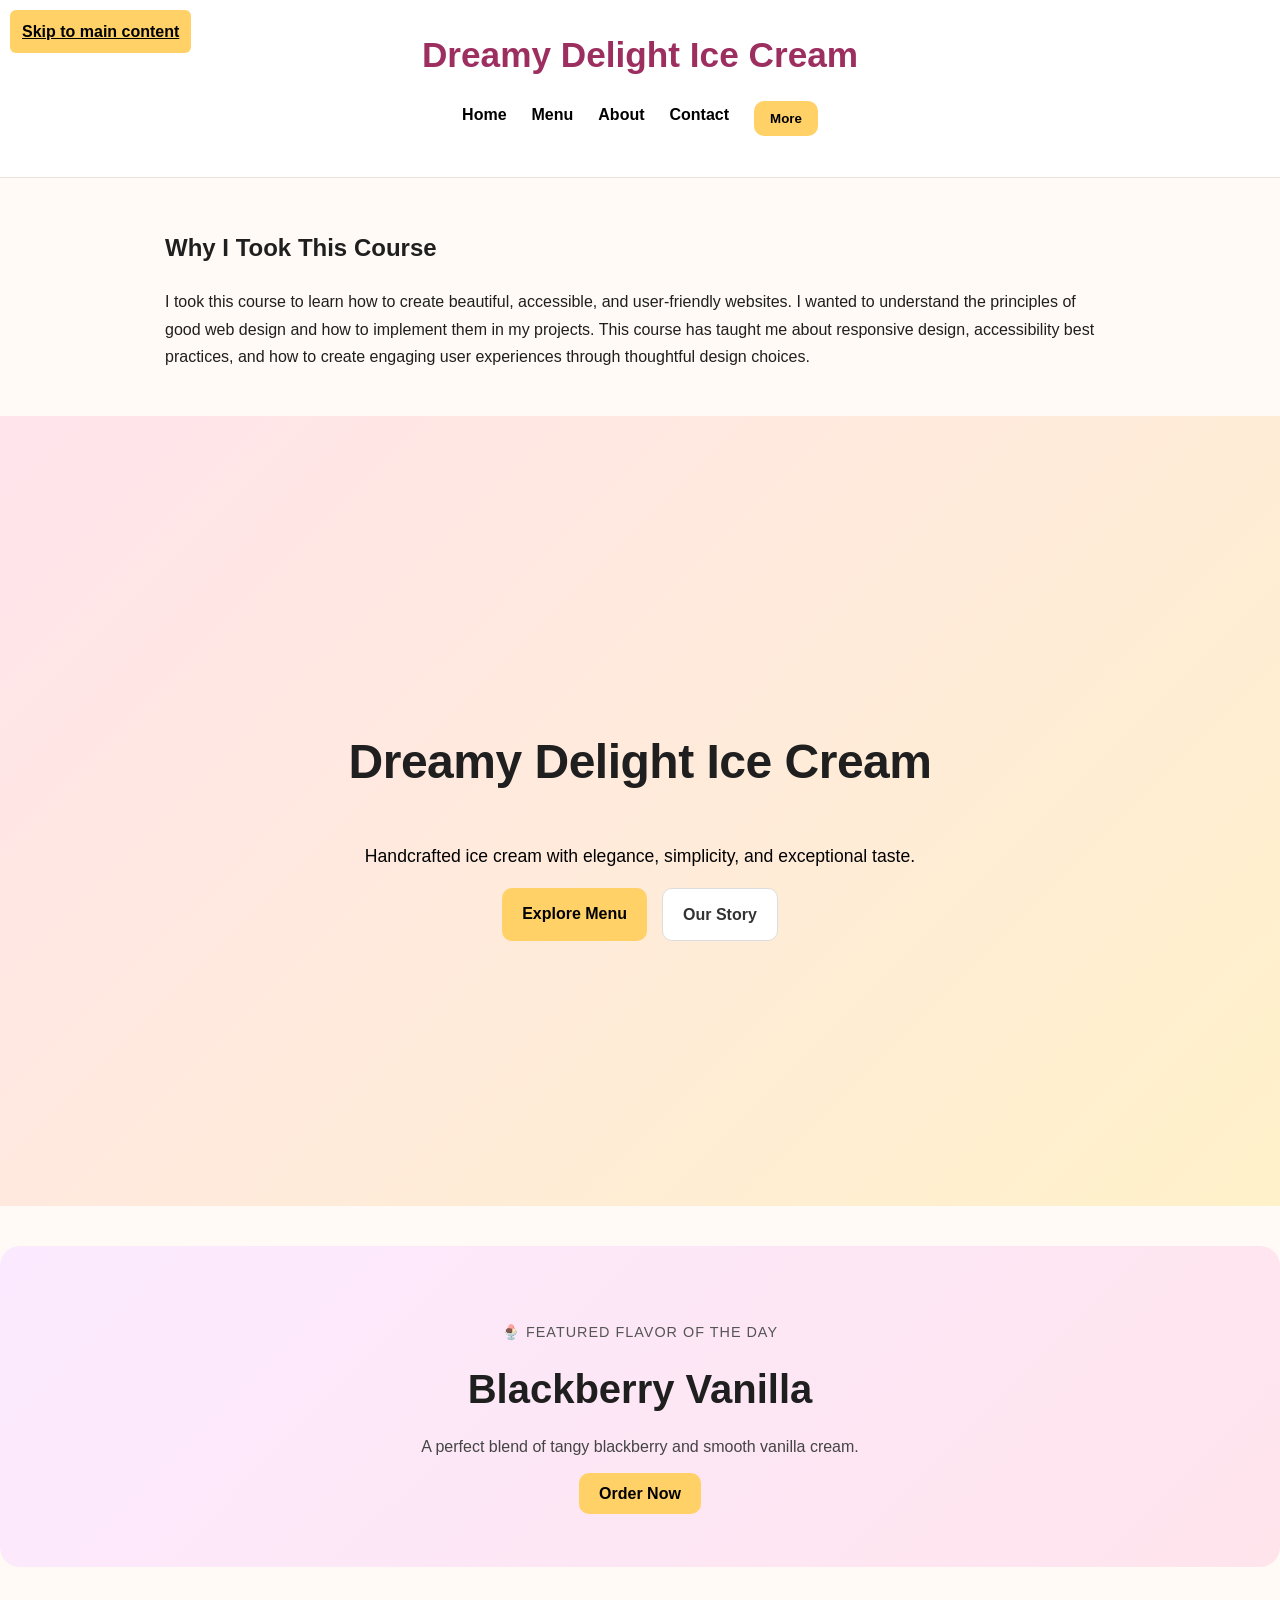
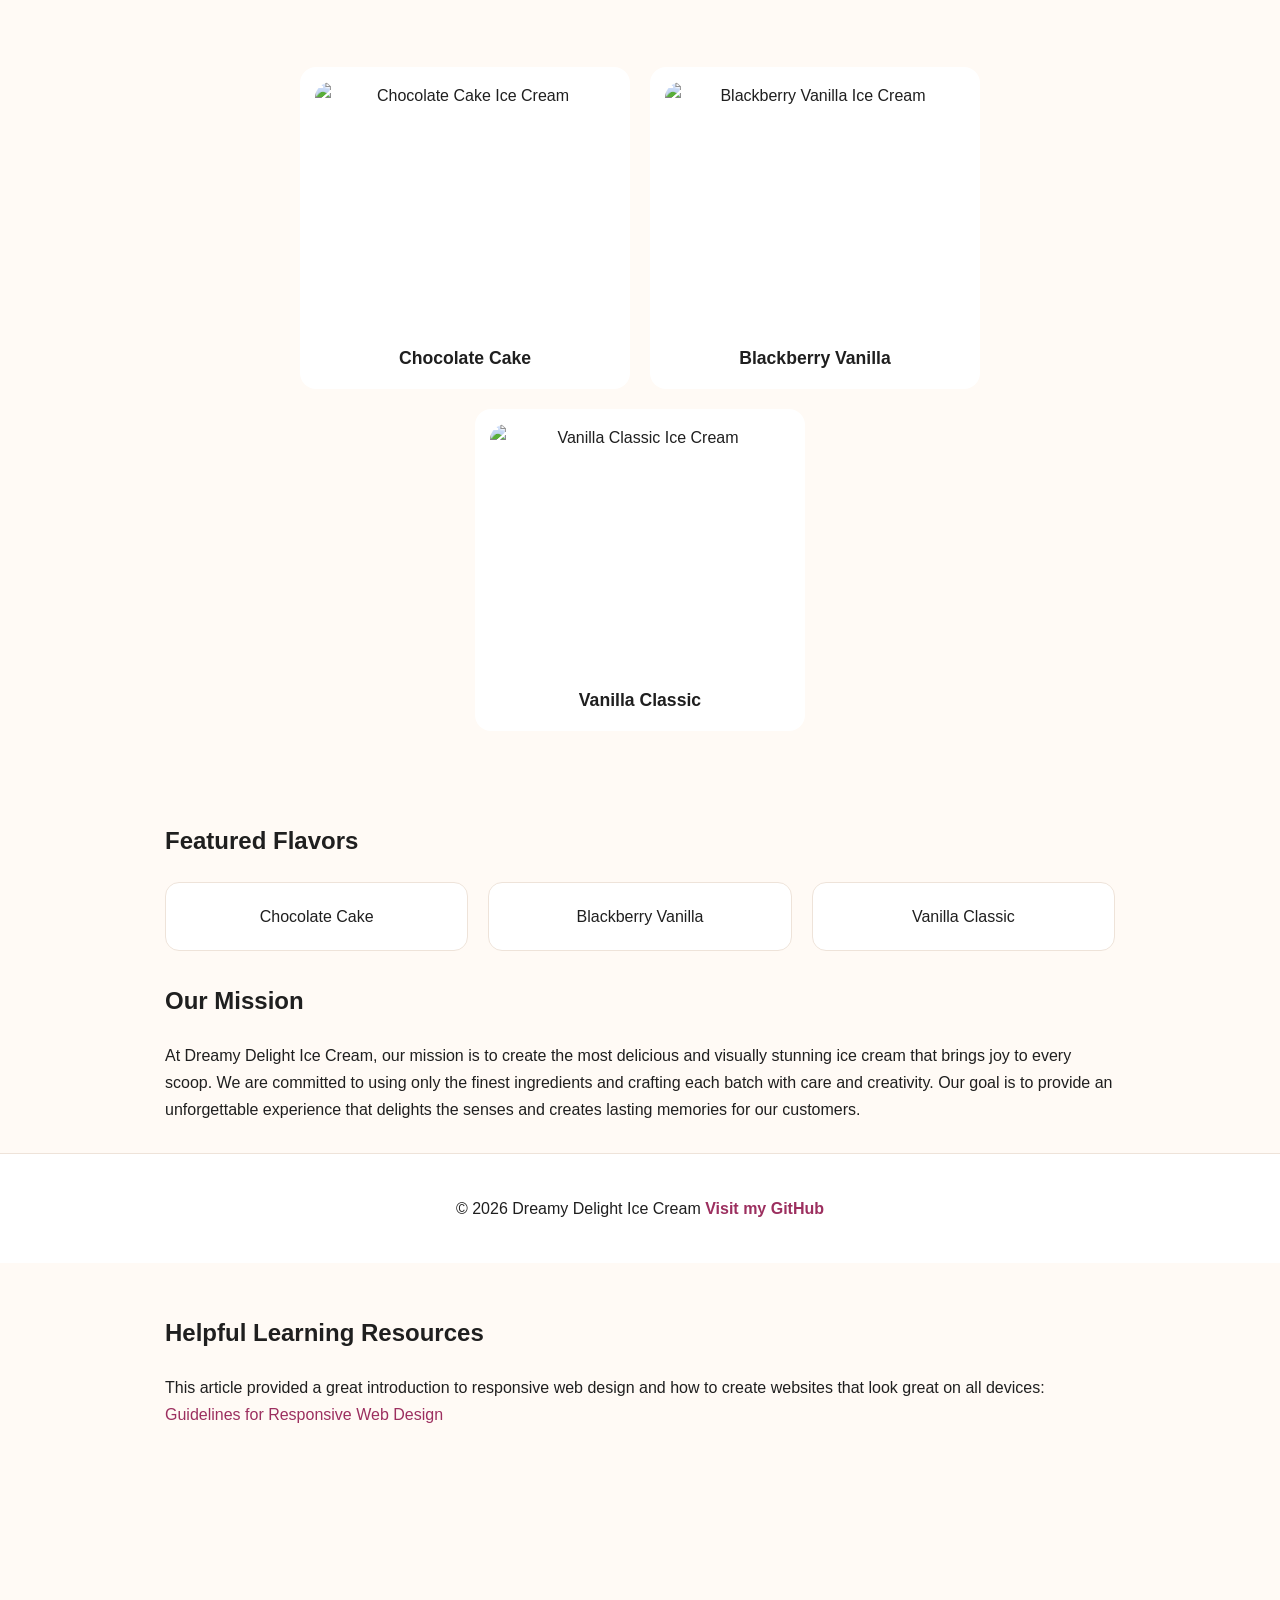
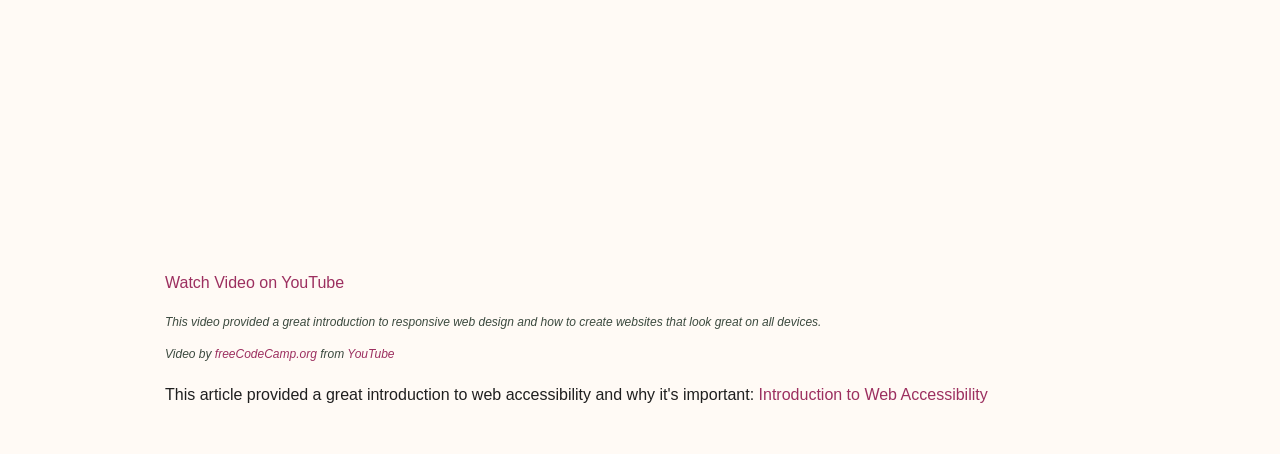
==== index.html @ 0b94ad3a "fixed bugs" ====
<!--
Images credits:

Chocolate Cake:
Image from Unsplash
https://insanelygoodrecipes.com/

Blackberry Vanilla:
Image from Wix video
https://www.wixstatic.com/

Vanilla Classic:
Image from Dreamstime
https://www.dreamstime.com/
-->

<!DOCTYPE html>
<html lang="en">

<head>
    <meta charset="UTF-8">
    <meta name="viewport" content="width=device-width, initial-scale=1.0">
    <title>Dreamy Delight Ice Cream</title>
    <link rel="stylesheet" href="styles.css">
</head>

<body>

    <a class="skip-link" href="#main-content">Skip to main content</a>
    <div class="layout">

        <header class="site-header">
            <div class="name">Dreamy Delight Ice Cream</div>

            <nav aria-label="Main Navigation">
                <ul class="navbar-links">
                    <li><a href="index.html">Home</a></li>
                    <li><a href="menu.html">Menu</a></li>
                    <li><a href="about.html">About</a></li>
                    <li><a href="contact.html">Contact</a></li>

                    <li class="dropdown">
                     <button class="dropbtn" aria-haspopup="true" aria-expanded="false"> More</button>
                        <ul class="dropdown-menu">
                            <li><a href="code-editor.html">Code Editor</a></li>
                            <li><a href="semantic.html">Semantic HTML</a></li>
                            <li><a href="css-layout.html">CSS Layout</a></li>
                            <li><a href="accessibility.html">Accessibility</a></li>
                            <li><a href="ethics.html">Ethics</a></li>
                            <li><a href="validation.html">Validation</a></li>
                            <li><a href="ai-use.html">AI Use</a></li>
                        </ul>
                    </li>
                </ul>
            </nav>
        </header>

        <section class="section fade-in">
            <h2>Why I Took This Course</h2>
            <p>
                I took this course to learn how to create beautiful, accessible, and user-friendly websites.
                I wanted to understand the principles of good web design and how to implement them in my projects.
                This course has taught me about responsive design, accessibility best practices, and how to create
                engaging user experiences through thoughtful design choices.
            </p>
        </section>

        <section class="section fade-in">
            <h2>Helpful Learning Resources</h2>

            <p>
                This article provided a great introduction to responsive web design and how to create
                websites that look great on all devices:
                <a href="https://www.w3schools.com/css/css_rwd_intro.asp" target="_blank">
                    Guidelines for Responsive Web Design
                </a>
            </p>

            <iframe src="https://www.youtube.com/embed/srvUrASNj0s" title="Responsive Web Design Tutorial"
                loading="lazy" allowfullscreen>
            </iframe>

            <p class="download">
                <a href="https://www.youtube.com/watch?v=srvUrASNj0s" target="_blank">
                    Watch Video on YouTube</a>
            </p>

            <p class="description">
                This video provided a great introduction to responsive web design and how to create
                websites that look great on all devices.
            </p>

            <p class="attribution">
                Video by
                <a href="https://www.youtube.com/@freecodecamp" target="_blank">freeCodeCamp.org</a>
                from
                <a href="https://www.youtube.com/">YouTube</a>
            </p>

            <p>
                This article provided a great introduction to web accessibility and why it's important:
                <a href="https://www.w3.org/WAI/fundamentals/accessibility-intro/" target="_blank">
                    Introduction to Web Accessibility
                </a>
            </p>

        </section>

        <main id="main-content">

            <section class="hero-full fade-in">
                <div class="hero-content">
                    <h1>Dreamy Delight Ice Cream</h1>
                    <p class="tagline">
                        Handcrafted ice cream with elegance, simplicity, and exceptional taste.
                    </p>

                    <div class="hero-actions">
                        <a class="button primary" href="menu.html">Explore Menu</a>
                        <a class="button secondary" href="about.html">Our Story</a>
                    </div>
                </div>
            </section>

            <section class="featured-banner fade-in" aria-label="Featured Flavor of the Day">
                <div class="featured-content">
                    <p class="featured-label">🍨 Featured Flavor of the Day</p>

                    <h2>Blackberry Vanilla</h2>

                    <p class="featured-desc">
                        A perfect blend of tangy blackberry and smooth vanilla cream.
                    </p>

                    <a href="menu.html" class="button primary">
                        Order Now
                    </a>
                </div>
            </section>


            <section class="image-strip fade-in">

                <div class="strip-card imgA">
                    <img src="https://images.unsplash.com/photo-1606313564200-e75d5e30476c"
                        alt="Chocolate Cake Ice Cream">
                    <h3>Chocolate Cake</h3>
                </div>

                <div class="strip-card imgB">
                    <img src="https://thegandmkitchen.com/wp-content/uploads/2023/06/no-churn-blackberry-icecream-4.jpg"
                        alt="Blackberry Vanilla Ice Cream">
                    <h3>Blackberry Vanilla</h3>
                </div>

                <div class="strip-card imgC">
                    <img src="https://thumbs.dreamstime.com/b/vintage-ice-cream-restaurant-serving-butterscotch-swirl-ice-cream-sweet-indulgent-treat-perfect-nostalgic-dessert-386981250.jpg?w=992"
                        alt="Vanilla Classic Ice Cream">
                    <h3>Vanilla Classic</h3>
                </div>

            </section>

            <section class="section fade-in">
                <h2>Featured Flavors</h2>

                <div class="grid">
                    <div class="card">Chocolate Cake</div>
                    <div class="card">Blackberry Vanilla</div>
                    <div class="card">Vanilla Classic</div>
                </div>
            </section>

            <section class="section fade-in">
                <h2>Our Mission</h2>
                <p>
                    At Dreamy Delight Ice Cream, our mission is to create the most delicious and visually stunning ice
                    cream
                    that brings joy to every scoop. We are committed to using only the finest ingredients and
                    crafting each batch with care and creativity. Our goal is to provide an unforgettable experience
                    that delights the senses and creates lasting memories for our customers.
                </p>
            </section>


        </main>

        <footer>
            <p>&copy; 2026 Dreamy Delight Ice Cream <a href="https://github.com/danny-smile">Visit my GitHub</a></p>
        </footer>
    </div>
</body>

</html>
---- styles.css ----
:root {
    --cream: #fffaf5;
    --pink: #9c2f5f;
    --gold: #ffd166;
    --dark: #1f1f1f;
    --muted: #000000;
    --border: #eee3d9;
}

body {
    margin: 0;
    font-family: Arial, sans-serif;
    background: var(--cream);
    color: var(--dark);
    line-height: 1.7;
}

.skip-link {
    position: absolute;
    background: var(--gold);
    top: 10px;
    left: 10px;
    color: black;
    padding: 8px 12px;
    border-radius: 6px;
    font-weight: bold;
    z-index: 1000;
    transition: transform 0.2s ease;
}

.skip-link:focus {
    transform: translateY(0);
    opacity: 1;
}

.site-header {
    text-align: center;
    padding: 25px 15px;
    background: white;
    border-bottom: 1px solid var(--border);
    grid-area: header;
}

.name {
    font-size: 2.2rem;
    color: var(--pink);
    font-weight: bold;
}

.navbar-links {
    list-style: none;
    display: flex;
    justify-content: center;
    gap: 25px;
    padding: 0; 
}

.navbar-links a {
    text-decoration: none;
    color: var(--muted);
    font-weight: 600;
}

.navbar-links a:hover {
    color: var(--pink);
}
 
.dropdown {
    position: relative;
} 
 
.dropbtn {
    background: var(--gold);
    color: black;
    border: none;
    padding: 10px 16px;
    border-radius: 10px;
    font-weight: 600;
    cursor: pointer;
    transition: all 0.3s ease;
}

.dropbtn:hover,
.dropbtn:focus {
    background: #ffbf3f;
    transform: scale(1.05);
}
 
.dropdown:focus-within .dropdown-menu {
    display: block;
}
 
.dropdown-menu li {
    padding: 8px 15px;
}

.dropdown-menu {
    position: absolute;
    top: 100%;
    left: 0;
    background: #ffffff;    
    opacity: 1;            
    border: 1px solid #e6dcd2;
    border-radius: 12px;
    padding: 10px 0;
    list-style: none;
    display: none;
    min-width: 220px;
    box-shadow: 0 12px 30px rgba(0,0,0,0.15);  
    z-index: 999;
} 

.dropdown:hover .dropdown-menu,
.dropdown:focus-within .dropdown-menu {
    opacity: 1;
    transform: translateY(0);
    pointer-events: auto;
}

.hero-full {
    min-height: 70vh;
    display: flex;
    align-items: center;
    justify-content: center;
    text-align: center;
    grid-area: hero;
    background: linear-gradient(135deg, #ffe4ec, #fff1c9);
    position: relative;
    padding: 80px 20px;
}

.hero-content h1 {
    font-size: clamp(2.2rem, 5vw, 3rem);
    font-weight: 700;
    letter-spacing: -0.5px;
}

.tagline {
    margin-top: 15px;
    font-size: 1.1rem;
    color: var(--muted);
    line-height: 1.6;
}

@keyframes heroFade {
    to {
        opacity: 1;
        transform: translateY(0);
    }
}

.hero-actions {
    display: flex;
    justify-content: center;
    gap: 15px;
    flex-wrap: wrap;
}

.button {
    padding: 12px 20px;
    border-radius: 10px;
    font-weight: 600;
    text-decoration: none;
    transition: all 0.3s ease;
}

.button:hover,
.button:focus {
    transform: scale(1.05); 
}

.btn:focus {
    background-color: #222;
    color: white;
}

.button.primary {
    background: #ffd166;
    color: black;
}

.button.primary:hover {
    background: #ffbf3f;
}

.button.secondary {
    border: 1px solid #ddd;
    color: #333;
    background: white;
}

.button.secondary:hover {
    background: #f5f5f5;
}

.strip-card {
    display: flex;
    flex-direction: column;
    align-items: center;
    text-align: center;
    gap: 12px;
    background: white;
    padding: 15px;
    border-radius: 16px;
    transition: all 0.3s ease;
}

.strip-card img {
    width: 300px;
    height: 250px;
    object-fit: cover;
    border-radius: 16px;
}

.image-strip {
    display: flex;
    gap: 20px;
    padding: 60px 10%;
    flex-wrap: wrap;
    justify-content: center;
}

.strip-card:hover {
    transform: scale(1.03);
}

a:focus {
    outline: 3px solid var(--gold);
    outline-offset: 3px;
}

.strip-card h3 {
    color: var(--dark);
    font-size: 1.1rem;
    margin: 0;
}

.sr-only {
    position: absolute;
    width: 1px;
    height: 1px;
    overflow: hidden;
}

.section {
    max-width: 950px;
    margin: 30px auto;
    padding: 0 20px;
}

.section a {
    color: var(--pink);
    text-decoration: none;
}

.section a:hover {
    color: var(--dark);
    text-decoration: underline;
}

.grid {
    display: grid;
    grid-template-columns: repeat(auto-fit, minmax(220px, 1fr));
    gap: 20px;
}

.layout {
    display: grid;
    grid-template-areas:
        "header"
        "hero"
        "main"
        "footer";
}

main {
    grid-area: main; 
}

.card {
    background: white;
    padding: 20px;
    border-radius: 14px;
    border: 1px solid var(--border);
    text-align: center;
}

.fade-in {
    opacity: 0;
    transform: translateY(30px);
    animation: fadeUp 1s ease forwards;
}

.fade-in:nth-of-type(1) {
    animation-delay: 0.2s;
}

.fade-in:nth-of-type(2) {
    animation-delay: 0.4s;
}

.fade-in:nth-of-type(3) {
    animation-delay: 0.6s;
}

.fade-in:nth-of-type(4) {
    animation-delay: 0.8s;
}

@keyframes fadeUp {
    to {
        opacity: 1;
        transform: translateY(0);
    }
}

a:focus,
button:focus {
    outline: 3px solid #9c2f5f;
    outline-offset: 3px;
}

.videoItems audio {
    width: 100%;
    margin-top: 10px;
}

.fade-in .description,
.fade-in .attribution {
    font-style: italic;
    margin-top: 5px;
    color: #3c4a3f;
    font-size: 12px;
}

iframe {
    width: 100%;
    height: 400px;
    border: 0;
}

/* Menu design */
.menu-hero {
    height: 300px;
    background: linear-gradient(135deg, #ffe4ec, #fff1c9);
    display: flex;
    align-items: center;
    justify-content: center;
    text-align: center;
}

.menu-hero-content h1 {
    font-size: 2.5rem;
    margin: 0;
}

.product-grid {
    display: grid;
    grid-template-columns: repeat(auto-fit, minmax(230px, 1fr));
    gap: 25px;
    padding: 40px 8%;
}

.product-card {
    transition: transform 0.25s ease, box-shadow 0.25s ease;
}

.product-card:hover {
    transform: translateY(-6px);
    box-shadow: 0 12px 30px rgba(0, 0, 0, 0.08);
}

.product-image {
    width: 100%;
    height: 180px;
    object-fit: cover;
    border-radius: 12px;
}

.desc {
    font-size: 0.9rem;
    color: #000000;
    font-weight: 600;
}

.price {
    font-weight: bold;
    margin: 5px 0;
    color: #9c2f5f;
}

.btn {
    padding: 12px;
    background: #ffd166;
    border: none;
    border-radius: 8px;
    font-weight: bold;
    cursor: pointer;
}

.btn:hover {
    background: #ffbf3f;
}

/* About design */
.about-hero {
    height: 350px;
    background: linear-gradient(135deg, #ffe4ec, #fff1c9);
    display: flex;
    align-items: center;
    justify-content: center;
    text-align: center;
}

.about-hero-content h1 {
    font-size: 2.5rem;
}

.about-section {
    padding: 20px 10%;
}

.about-grid {
    display: grid;
    grid-template-columns: 1fr 1fr;
    gap: 40px;
    align-items: center;
}

.about-image {
    width: 100%;
    height: 400px;
    object-fit: cover;
    border-radius: 16px;
    box-shadow: 0 10px 25px rgba(0, 0, 0, 0.1);
}

.about-grid p a {
    color: var(--pink);
    text-decoration: none;
    font-weight: 600;
}

.about-grid p a:hover {
    color: var(--dark);
    text-decoration: underline;
}

.about-text h2 {
    color: #d36b8d;
    margin-top: 15px;
}

.values {
    text-align: center;
    padding: 60px 10%;
}

.values-grid {
    display: grid;
    grid-template-columns: repeat(auto-fit, minmax(220px, 1fr));
    gap: 20px;
    margin-top: 20px;
}

.value-card {
    background: white;
    padding: 20px;
    border-radius: 14px;
    border: 1px solid #eee3d9;
    box-shadow: 0 6px 18px rgba(0, 0, 0, 0.05);
}

@media (max-width: 800px) {
    .about-grid {
        grid-template-columns: 1fr;
        text-align: center;
    }

    .about-image {
        height: 250px;
    }
}

/* Contact design */
.contact-hero {
    height: 300px;
    background: linear-gradient(135deg, #ffe4ec, #fff1c9);
    display: flex;
    align-items: center;
    justify-content: center;
    text-align: center;
}

.contact-hero h1 {
    font-size: 2.5rem;
}

.contact-section {
    padding: 60px 10%;
}

.contact-grid {
    display: grid;
    grid-template-columns: 1fr 1fr;
    gap: 40px;
}

.contact-form {
    background: white;
    padding: 25px;
    border-radius: 16px;
    border: 1px solid #eee3d9;
    box-shadow: 0 6px 18px rgba(0, 0, 0, 0.05);
}

.contact-form form {
    display: flex;
    flex-direction: column;
    gap: 12px;
}

.contact-form input,
.contact-form textarea,
.contact-form select {
    padding: 10px;
    border: 1px solid #eee3d9;
    border-radius: 8px;
}

.contact-info {
    background: #fffaf5;
    padding: 25px;
    border-radius: 16px;
    border: 1px solid #eee3d9;
}

.map-section {
    text-align: center;
    padding: 40px 10%;
}

.map-container {
    margin-top: 20px;
}

.map-container iframe {
    width: 100%;
    height: 350px;
    border: none;
    border-radius: 16px;
}

.info-table {
    width: 100%;
    border-collapse: collapse;
    margin-top: 15px;
    background: white;
    border-radius: 12px;
    overflow: hidden;
    border: 1px solid #eee3d9;
}

.info-table th,
.info-table td {
    padding: 12px 14px;
    text-align: left;
    border-bottom: 1px solid #eee3d9;
}

.info-table th {
    background: #fff1c9;
    font-weight: 700;
    width: 40%;
}

.info-table td {
    color: #444;
}

.info-table tr:last-child th,
.info-table tr:last-child td {
    border-bottom: none;
}

.featured-banner {
    background: linear-gradient(135deg, #fbeaff, #ffe4ec);
    text-align: center;
    padding: 60px 20px;
    margin: 40px 0;
    border-radius: 20px;
}

.featured-label {
    font-size: 0.9rem;
    letter-spacing: 1px;
    text-transform: uppercase;
    color: #555;
    margin-bottom: 10px;
}

.featured-banner h2 {
    font-size: 2.5rem;
    margin: 10px 0;
}

.featured-desc {
    max-width: 500px;
    margin: 0 auto 20px;
    color: #444;
}

.featured-banner .button {
    margin-top: 10px;
}

.external-link {
    color: #d36b8d;
    font-weight: bold;
    text-decoration: none;
}

.external-link:hover {
    color: #1f1f1f;
    text-decoration: underline;
}

.video-section video {
    width: 100%;
    max-width: 900px;
    height: auto;
    display: block;
    margin: 20px auto;
    border-radius: 14px;
    box-shadow: 0 8px 20px rgba(0, 0, 0, 0.12);
}

.video-section {
    padding: 40px 10%;
    text-align: center;
}

.video-section h2 {
    margin-bottom: 20px;
    color: var(--pink);
}

.video-section h3 {
    margin-top: 15px;
    margin-bottom: 10px;
}

.video-section p {
    max-width: 700px;
    margin: 10px auto;
    color: #444;
    line-height: 1.6;
}

.video-section a {
    color: var(--pink);
    text-decoration: none;
    font-weight: 600;
}

.video-section a:hover {
    color: var(--dark);
    text-decoration: underline;
}

footer {
    text-align: center;
    padding: 25px;
    background: white;
    border-top: 1px solid var(--border);
    grid-area: footer;
}

footer a {
    color: var(--pink);
    text-decoration: none;
    font-weight: bold;
}

footer a:hover {
    text-decoration: underline;
    color: var(--dark);
}


@media (max-width: 900px) {
    .site-header {
        flex-direction: column;
        text-align: center;
    }
}

@media (max-width: 600px) {
    html {
        font-size: 15px;
    }

    .navbar-links {
        flex-direction: column;
        align-items: center;
    }

    section {
        padding: 1.2rem 0.8rem;
    }
}
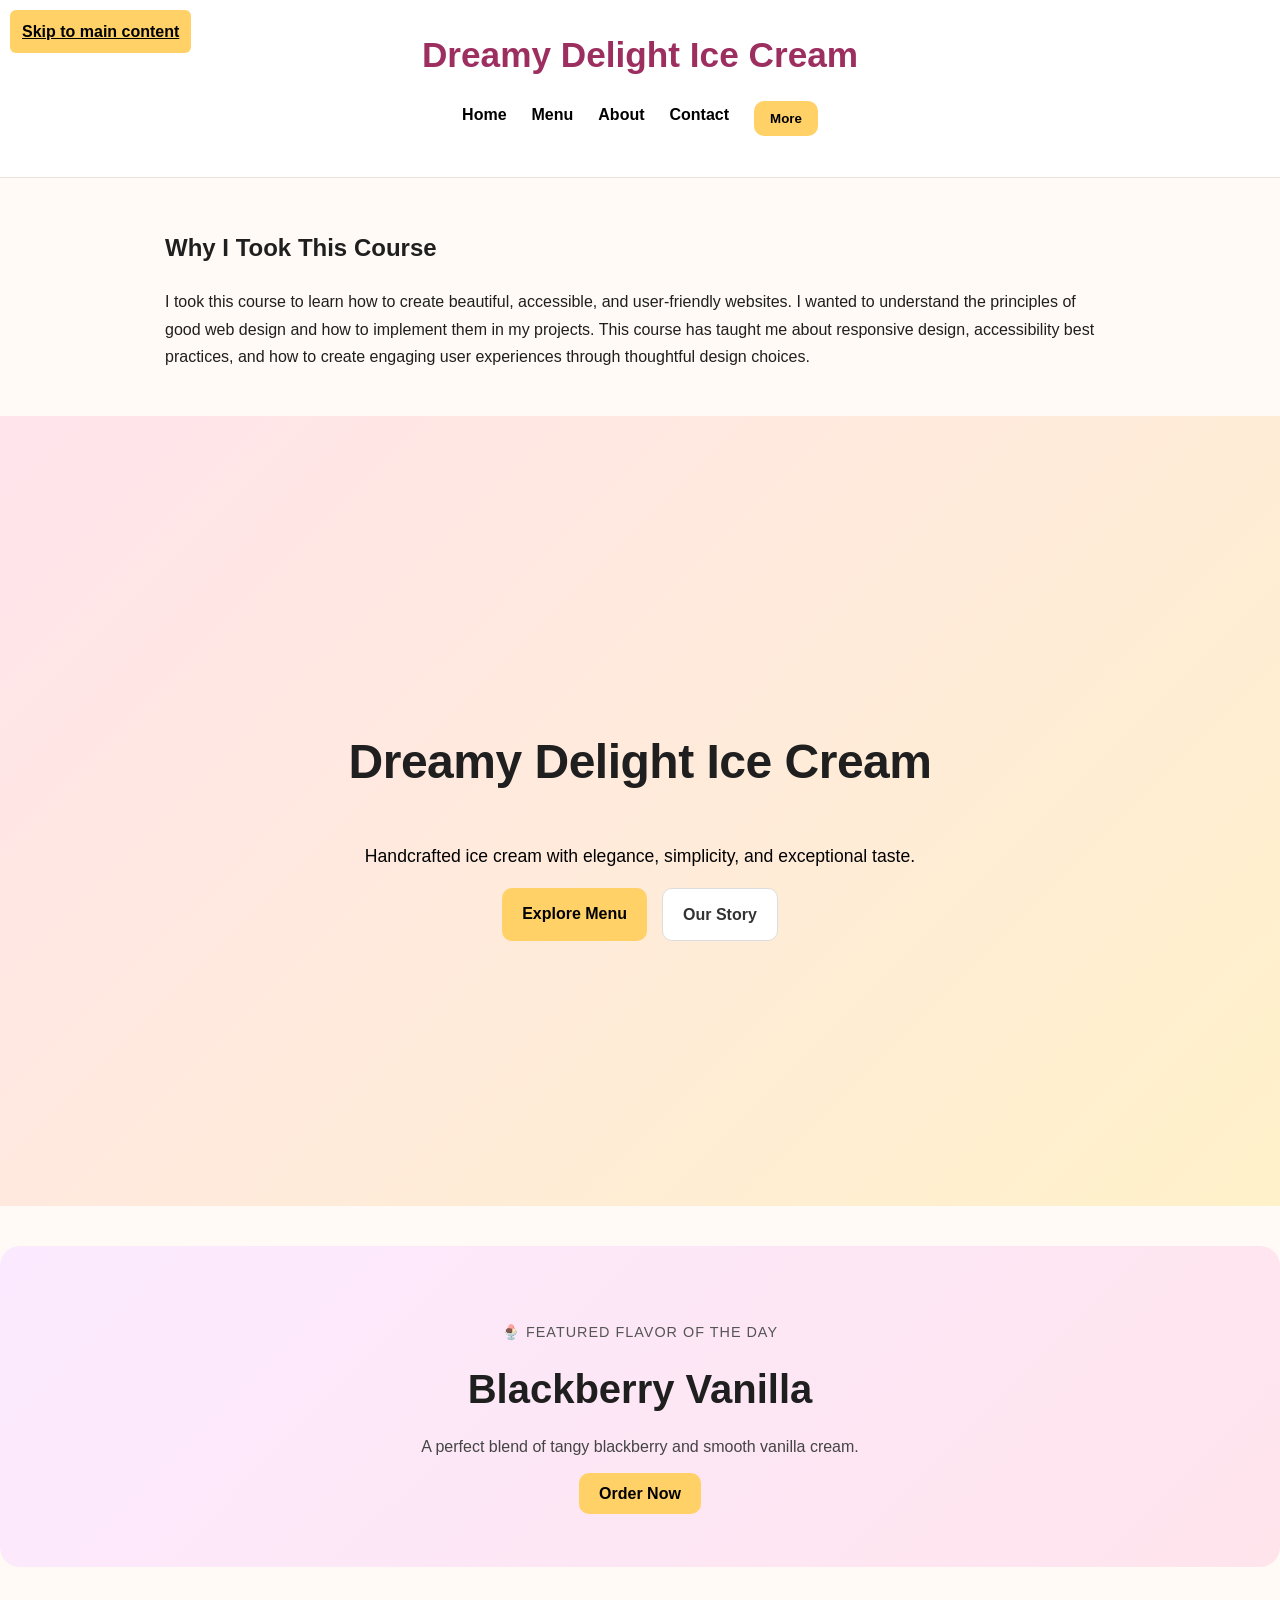
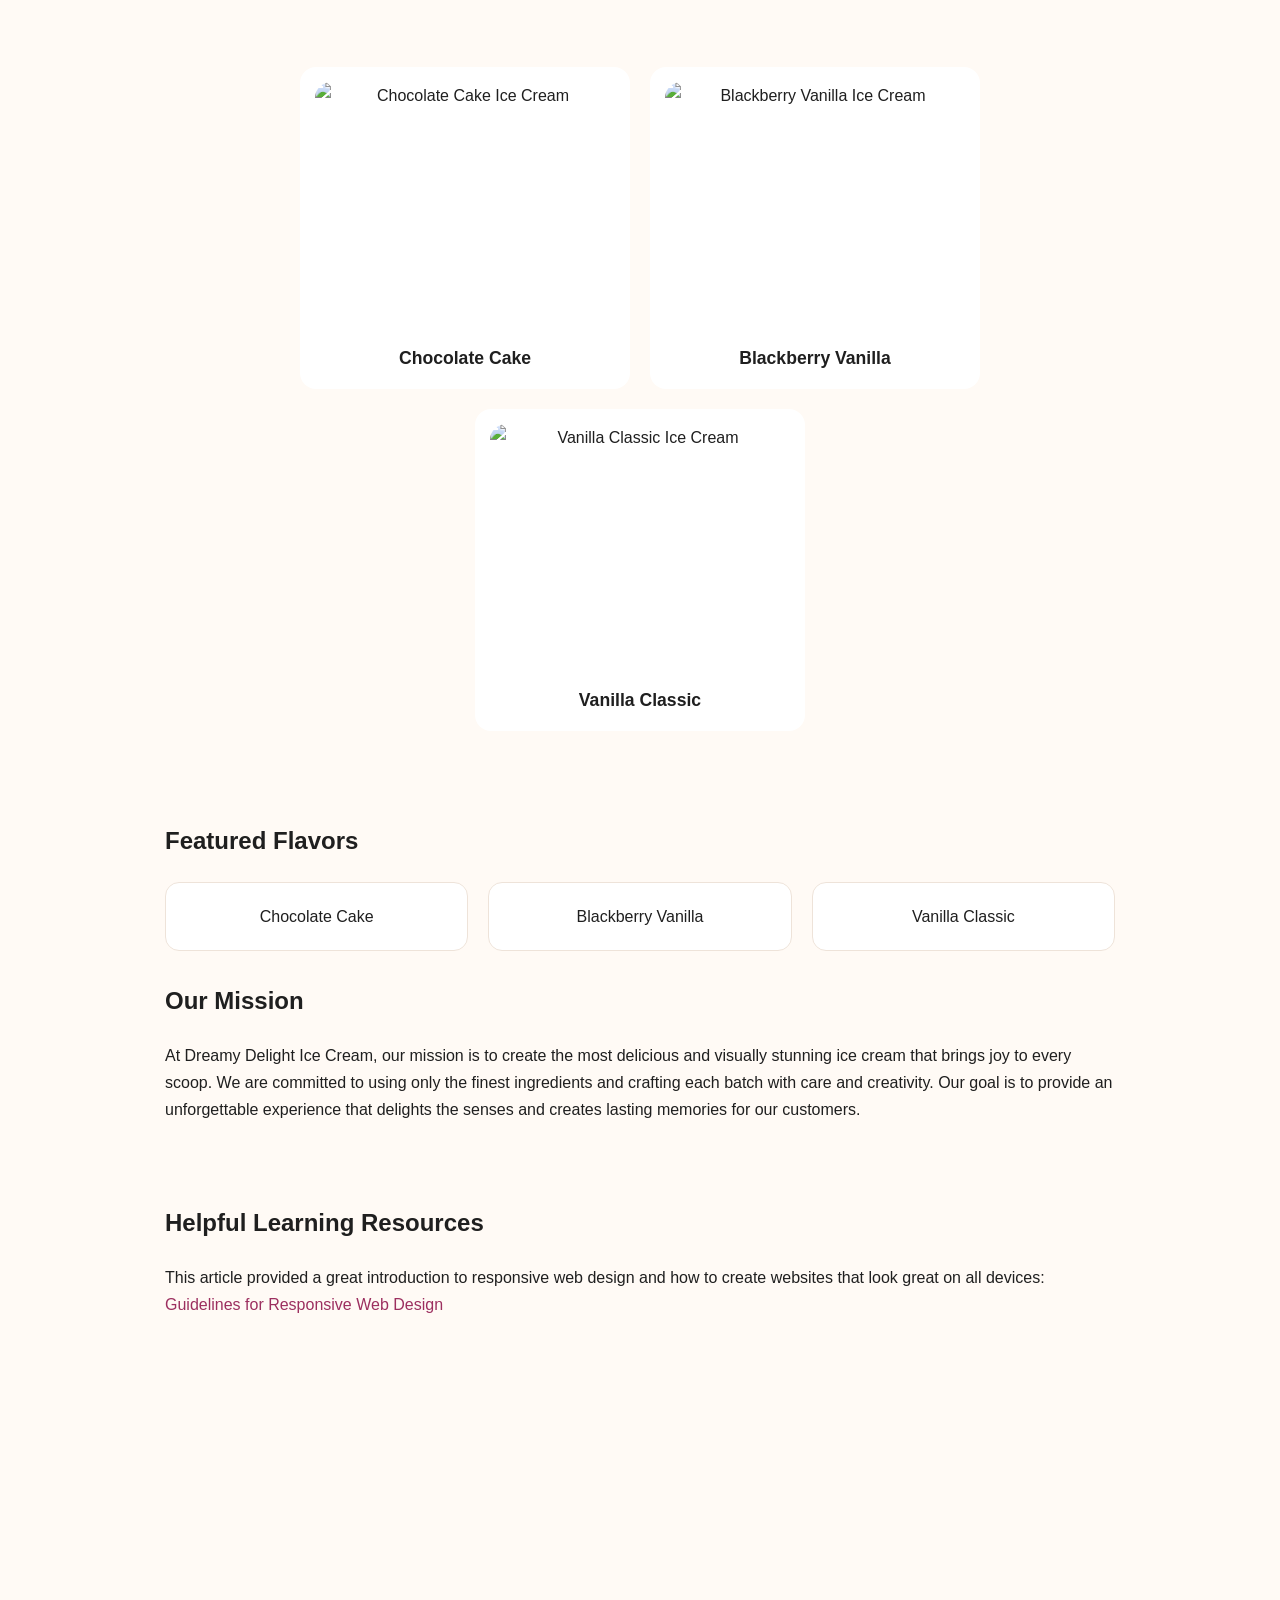
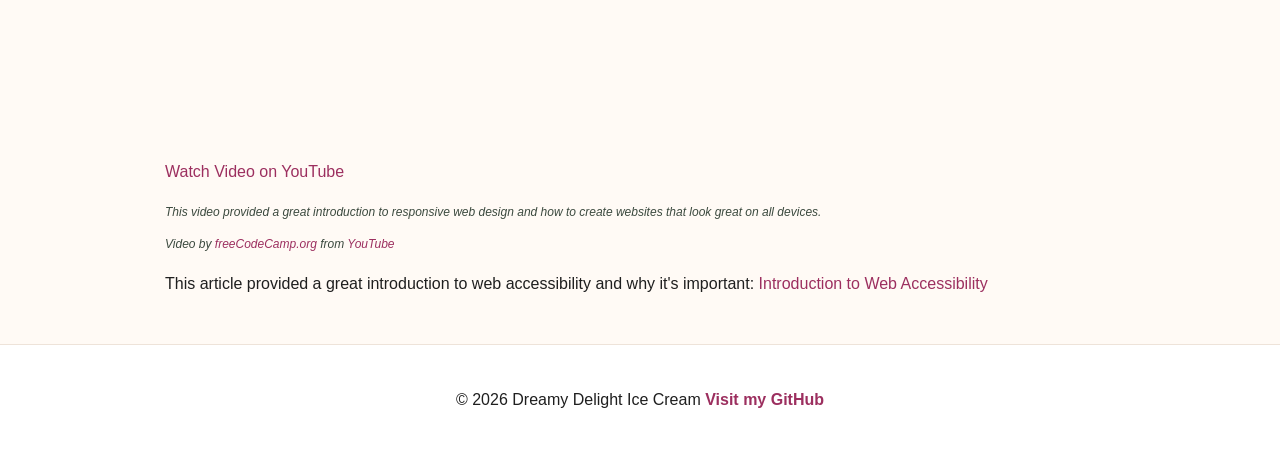
==== commit 6a7ae762: "footer" ====
--- a/index.html
+++ b/index.html
@@ -35,20 +35,20 @@
             <nav aria-label="Main Navigation">
                 <ul class="navbar-links">
                     <li><a href="index.html">Home</a></li>
-                    <li><a href="menu.html">Menu</a></li>
-                    <li><a href="about.html">About</a></li>
-                    <li><a href="contact.html">Contact</a></li>
+                    <li><a href="pages/menu.html">Menu</a></li>
+                    <li><a href="pages/about.html">About</a></li>
+                    <li><a href="pages/contact.html">Contact</a></li>
 
                     <li class="dropdown">
                      <button class="dropbtn" aria-haspopup="true" aria-expanded="false"> More</button>
                         <ul class="dropdown-menu">
-                            <li><a href="code-editor.html">Code Editor</a></li>
-                            <li><a href="semantic.html">Semantic HTML</a></li>
-                            <li><a href="css-layout.html">CSS Layout</a></li>
-                            <li><a href="accessibility.html">Accessibility</a></li>
-                            <li><a href="ethics.html">Ethics</a></li>
-                            <li><a href="validation.html">Validation</a></li>
-                            <li><a href="ai-use.html">AI Use</a></li>
+                            <li><a href="pages/code-editor.html">Code Editor</a></li>
+                            <li><a href="pages/semantic.html">Semantic HTML</a></li>
+                            <li><a href="pages/css-layout.html">CSS Layout</a></li>
+                            <li><a href="pages/accessibility.html">Accessibility</a></li>
+                            <li><a href="pages/ethics.html">Ethics</a></li>
+                            <li><a href="pages/validation.html">Validation</a></li>
+                            <li><a href="pages/ai-use.html">AI Use</a></li>
                         </ul>
                     </li>
                 </ul>
@@ -116,8 +116,8 @@
                     </p>
 
                     <div class="hero-actions">
-                        <a class="button primary" href="menu.html">Explore Menu</a>
-                        <a class="button secondary" href="about.html">Our Story</a>
+                        <a class="button primary" href="pages/menu.html">Explore Menu</a>
+                        <a class="button secondary" href="pages/about.html">Our Story</a>
                     </div>
                 </div>
             </section>
@@ -184,11 +184,11 @@
 
 
         </main>
+    </div>
+</body>
 
         <footer>
             <p>&copy; 2026 Dreamy Delight Ice Cream <a href="https://github.com/danny-smile">Visit my GitHub</a></p>
-        </footer>
-    </div>
-</body>
+        </footer> 
 
 </html>
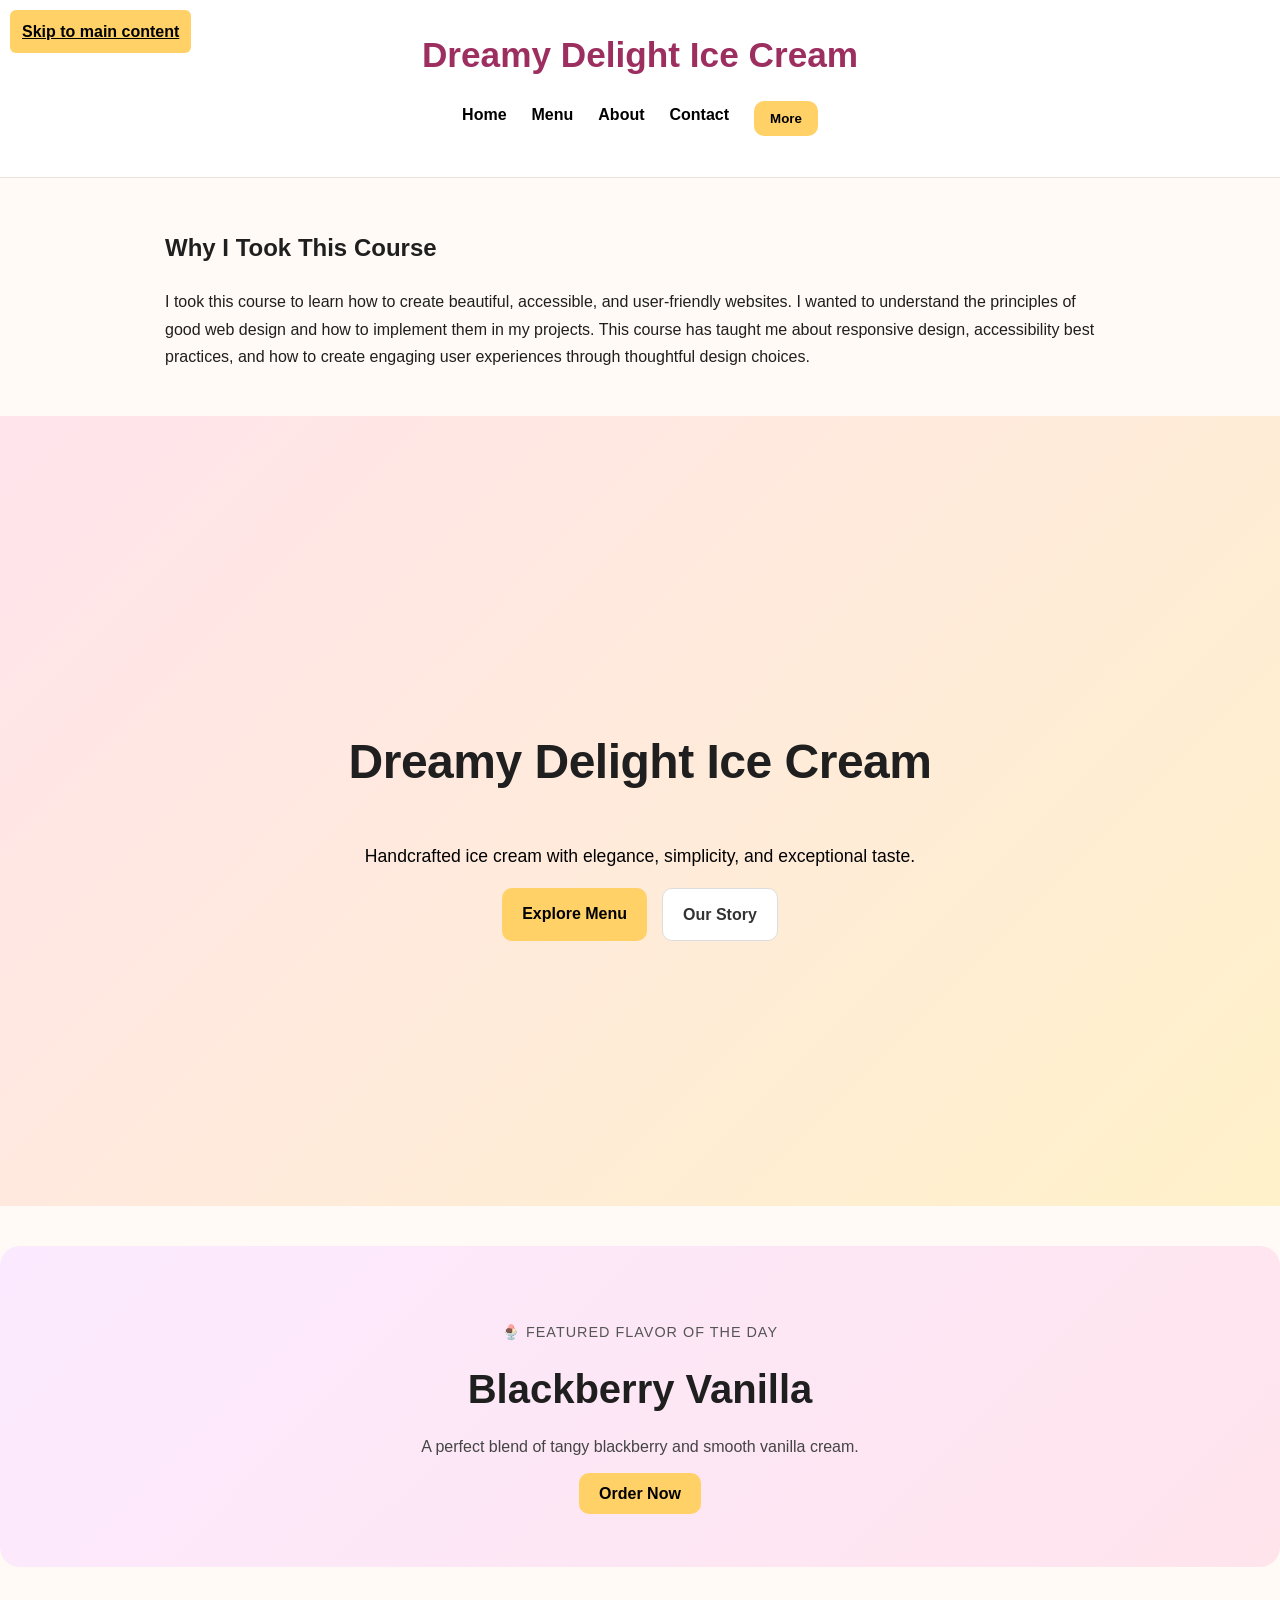
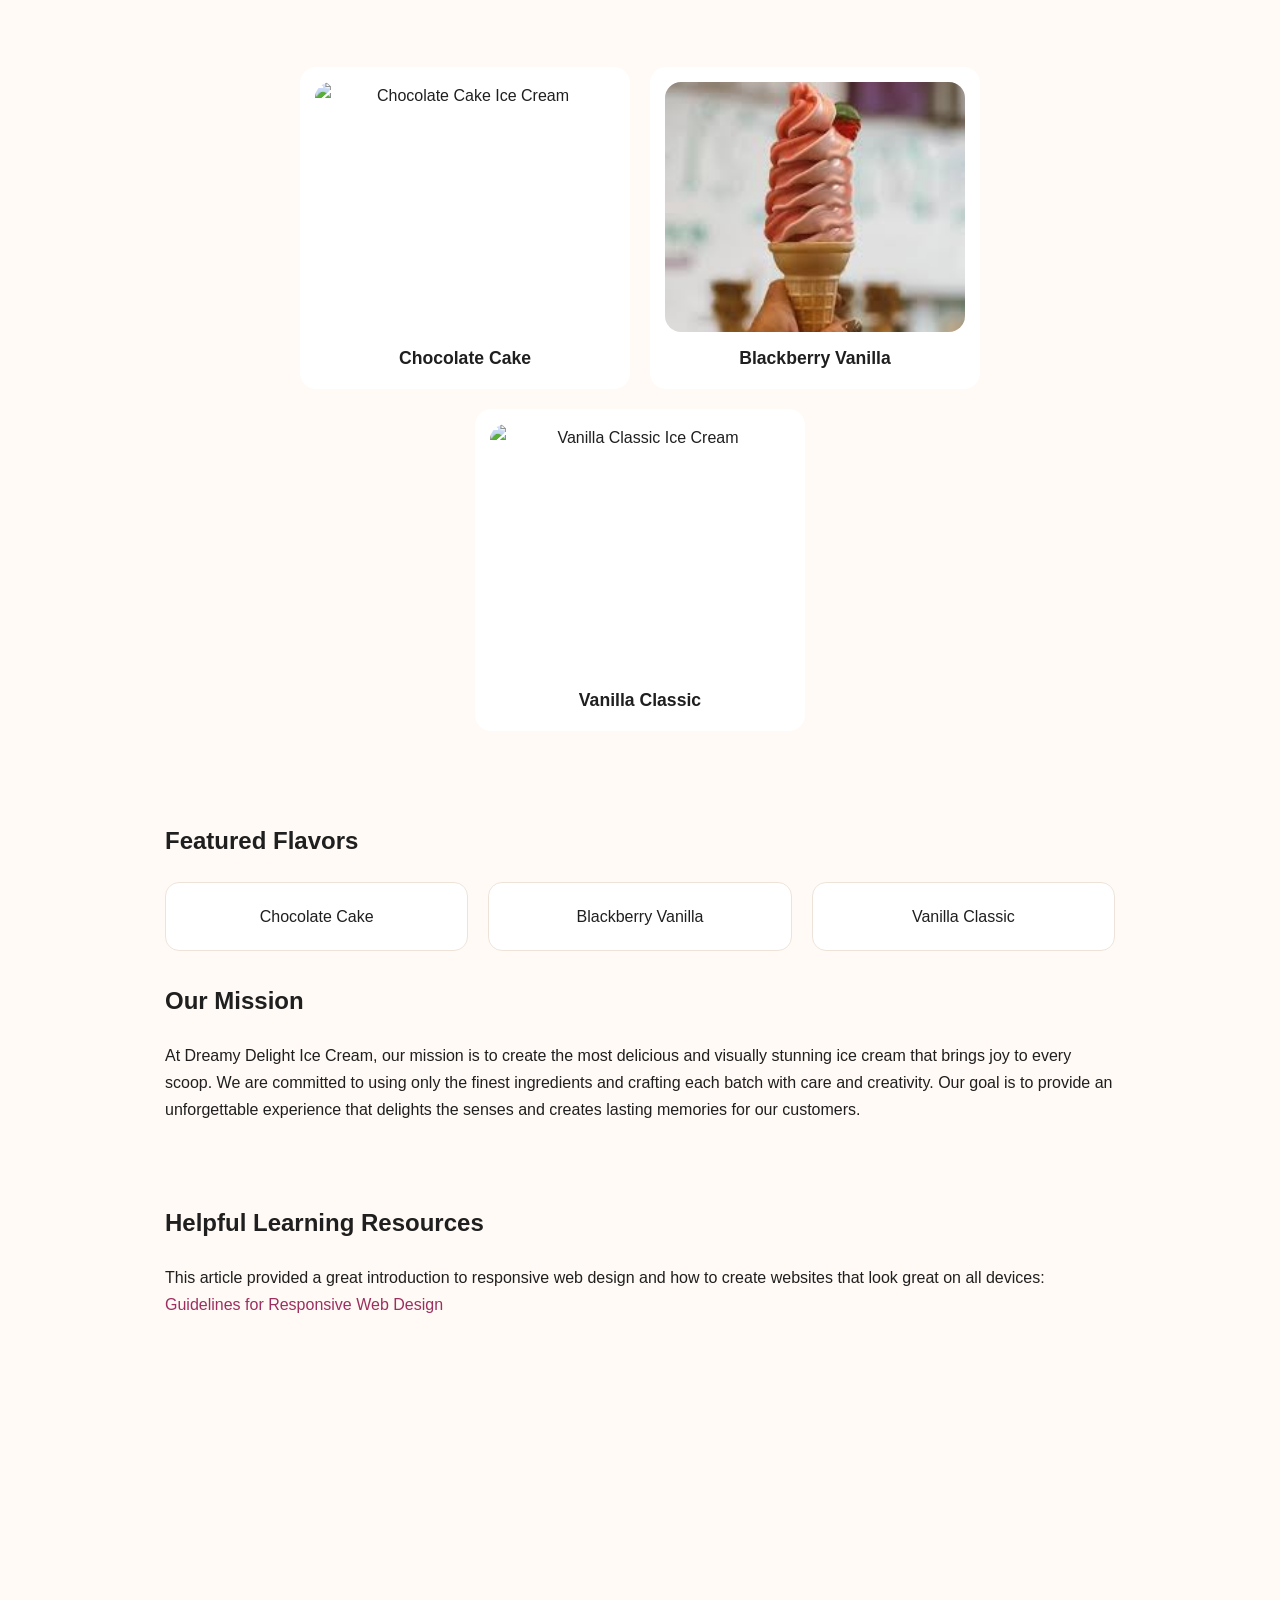
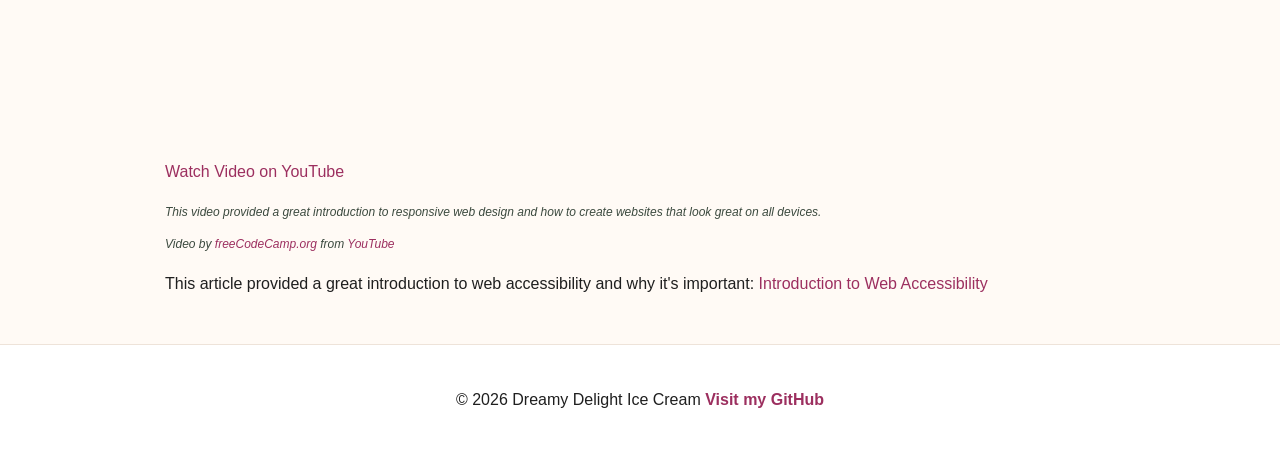
==== commit dda024f9: "strawberry img" ====
--- a/index.html
+++ b/index.html
@@ -148,7 +148,7 @@
                 </div>
 
                 <div class="strip-card imgB">
-                    <img src="https://thegandmkitchen.com/wp-content/uploads/2023/06/no-churn-blackberry-icecream-4.jpg"
+                    <img src="[data-uri]"
                         alt="Blackberry Vanilla Ice Cream">
                     <h3>Blackberry Vanilla</h3>
                 </div>
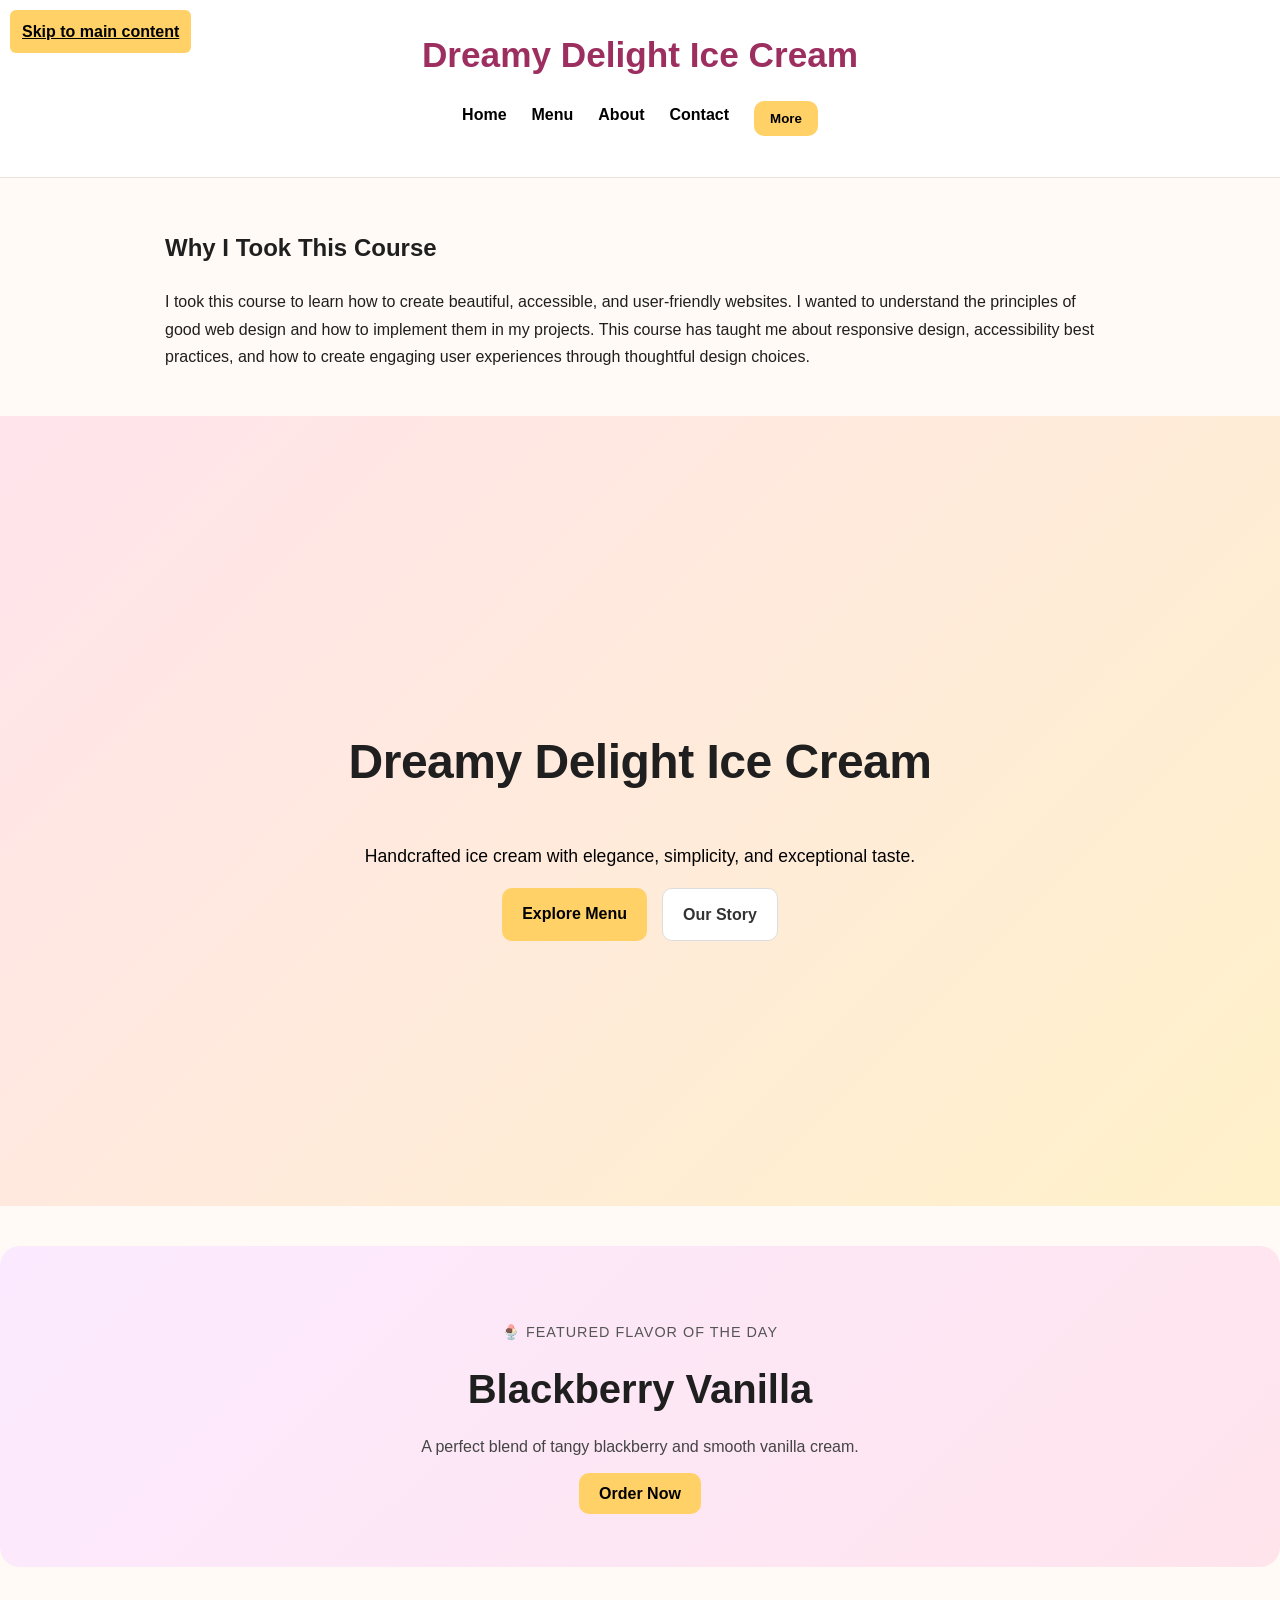
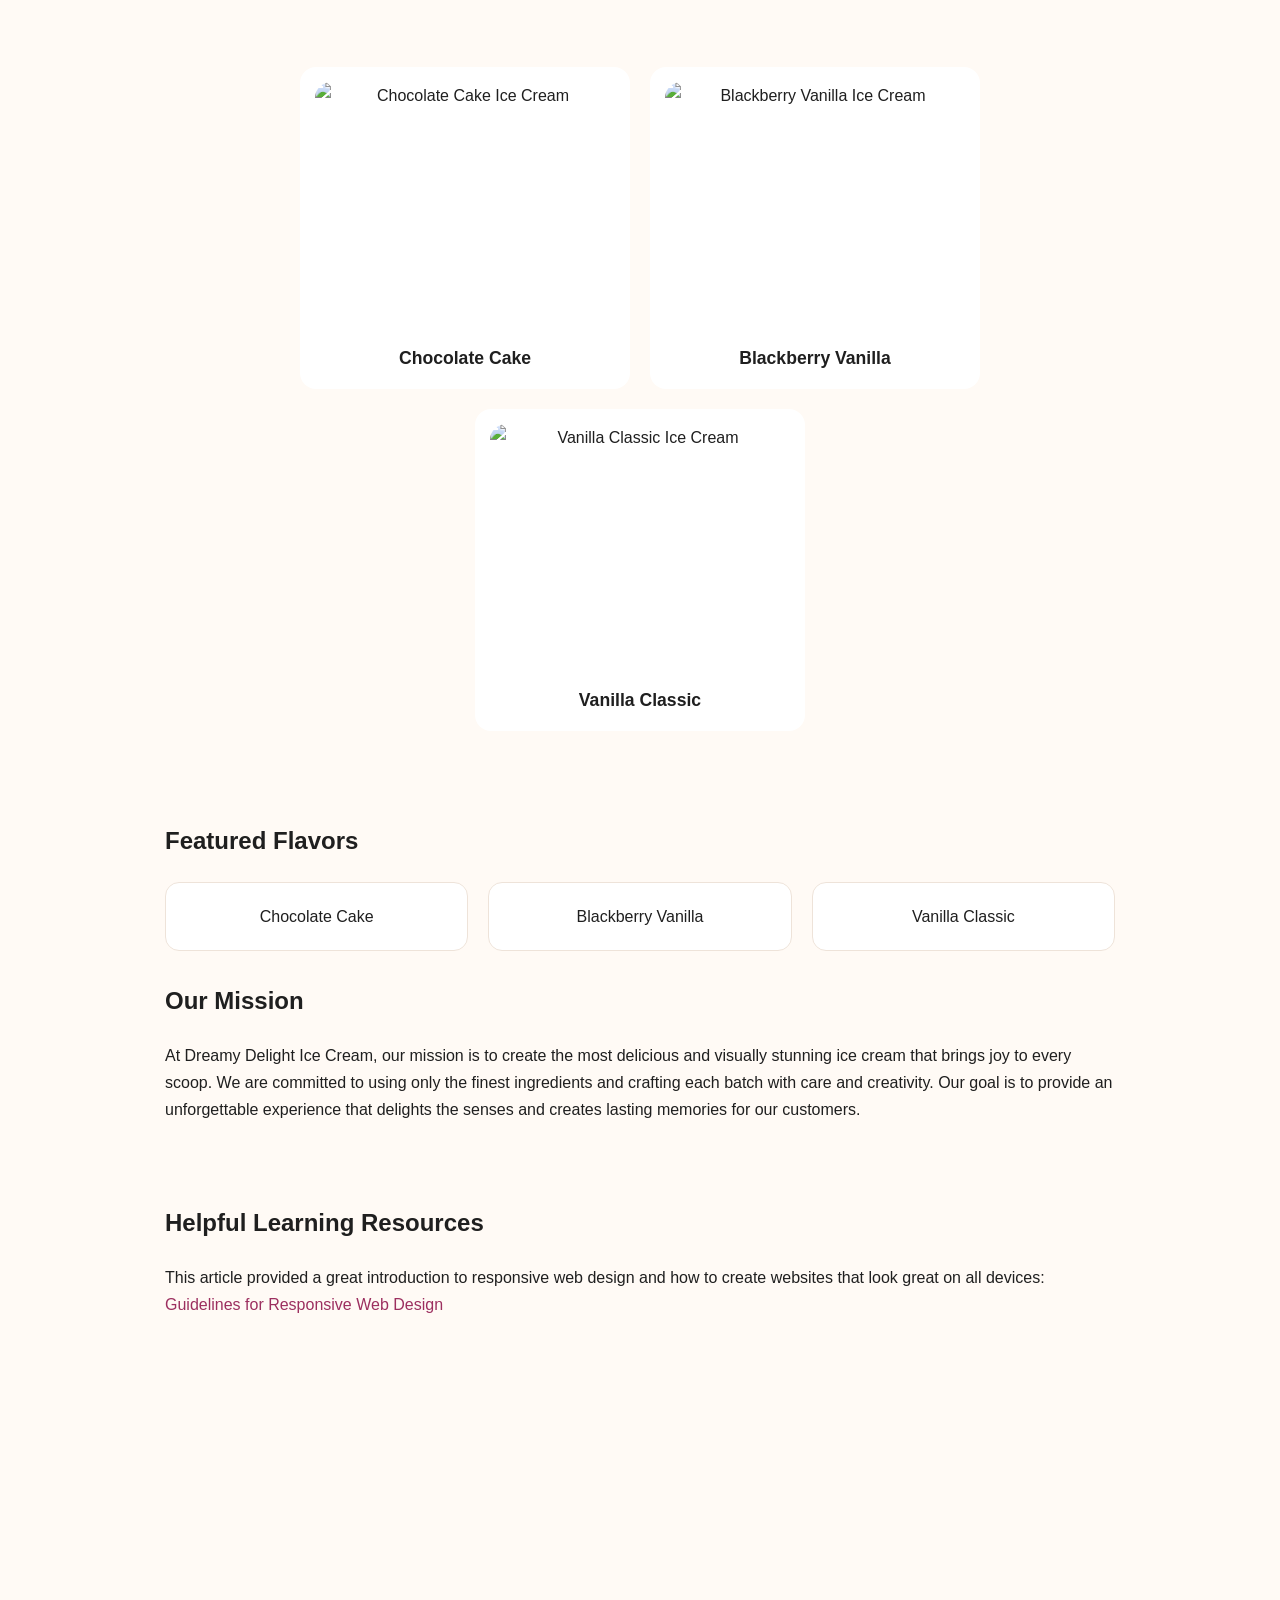
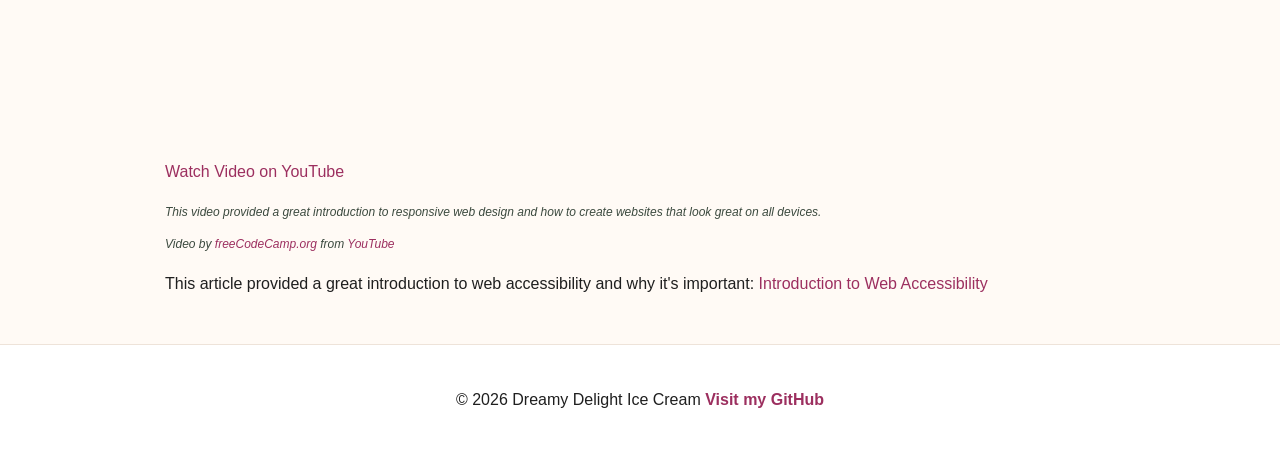
==== commit 2c9dd38d: "strawberry img" ====
--- a/index.html
+++ b/index.html
@@ -148,7 +148,7 @@
                 </div>
 
                 <div class="strip-card imgB">
-                    <img src="[data-uri]"
+                    <img src="https://thegandmkitchen.com/wp-content/uploads/2023/06/no-churn-blackberry-icecream-4.jpg"
                         alt="Blackberry Vanilla Ice Cream">
                     <h3>Blackberry Vanilla</h3>
                 </div>
